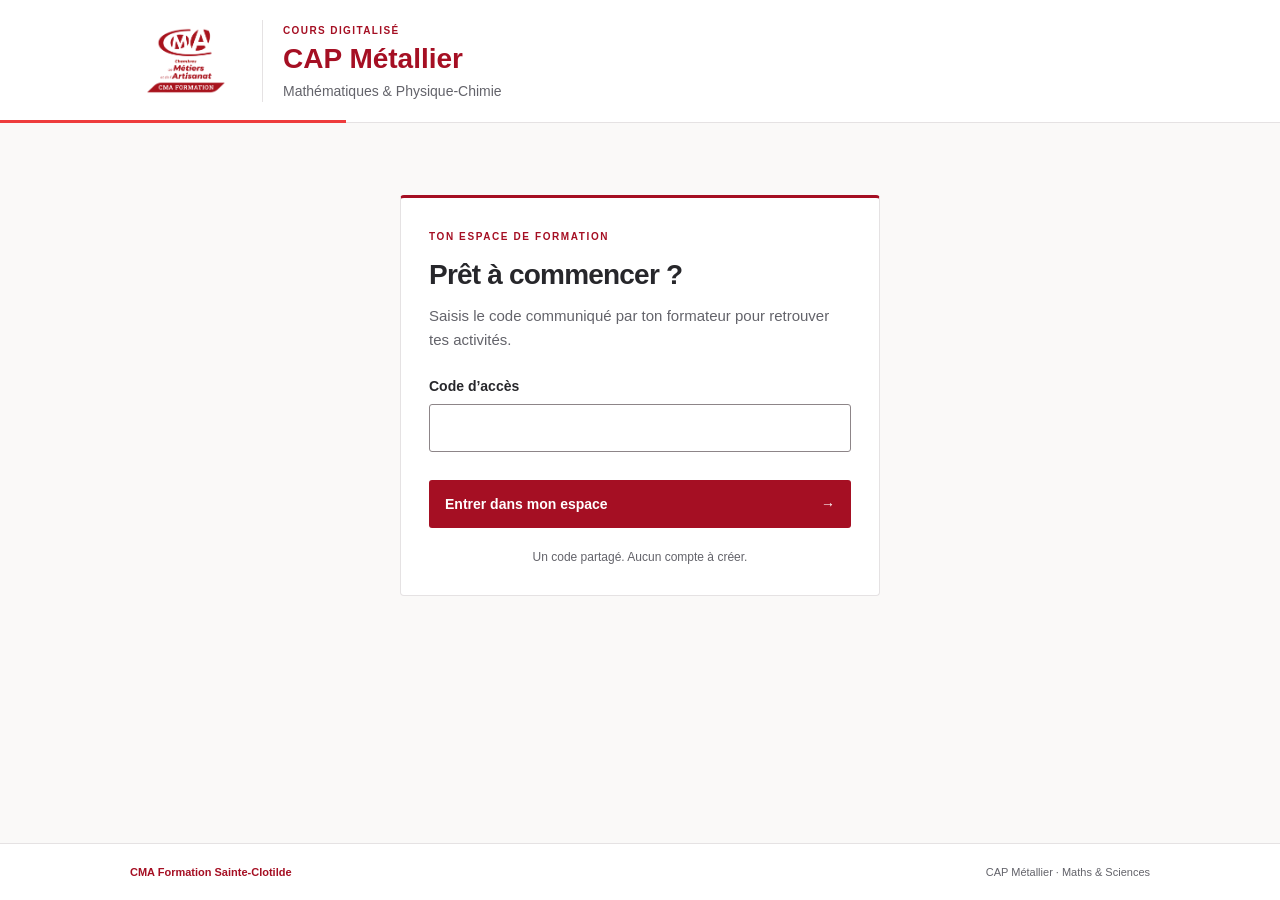
==== index.html @ 735e0011 "Créer le portail CAP Métallier et son catalogue évolutif" ====
<!doctype html>
<html lang="fr">
<head>
  <meta charset="utf-8">
  <meta name="viewport" content="width=device-width, initial-scale=1">
  <meta name="theme-color" content="#A50F23">
  <meta name="description" content="L’espace pédagogique CAP Métallier : activités de Mathématiques et de Physique-Chimie, CMA Formation Sainte-Clotilde.">
  <title>CAP Métallier · Mathématiques & Physique-Chimie</title>
  <link rel="stylesheet" href="./assets/styles.css">
  <script src="./applications.js" defer></script>
  <script src="./assets/catalogue.js" defer></script>
  <script src="./portail.js" defer></script>
</head>
<body>
  <a class="skip-link" href="#contenu">Aller au contenu</a>
  <header class="site-header">
    <div class="header-inner">
      <img class="logo" src="./assets/logo.png" alt="CMA Formation" width="120" height="90">
      <div class="identity"><span class="badge">COURS DIGITALISÉ</span><h1>CAP Métallier</h1><p>Mathématiques &amp; Physique-Chimie</p></div>
    </div>
  </header>
  <main id="contenu">
    <section id="acces" class="access-panel" aria-labelledby="access-title">
      <span class="eyebrow">TON ESPACE DE FORMATION</span>
      <h2 id="access-title">Prêt à commencer ?</h2>
      <p id="access-help">Saisis le code communiqué par ton formateur pour retrouver tes activités.</p>
      <form id="access-form">
        <label for="access-code">Code d’accès</label>
        <input id="access-code" type="password" required autocomplete="off" autocapitalize="none" spellcheck="false" aria-describedby="access-help access-error">
        <p id="access-error" role="alert"></p>
        <button class="primary" type="submit">Entrer dans mon espace <span aria-hidden="true">→</span></button>
      </form>
      <p class="access-note">Un code partagé. Aucun compte à créer.</p>
    </section>
    <noscript><p class="notice">Active JavaScript pour saisir le code et afficher les activités.</p></noscript>
    <div id="portail" hidden>
      <section id="matieres" aria-labelledby="welcome-title">
        <div class="intro"><span class="eyebrow">APPRENDRE · COMPRENDRE · PRATIQUER</span><h2 id="welcome-title" tabindex="-1">Bienvenue dans ton espace</h2><p>Choisis une matière pour retrouver tes activités.</p></div>
        <div class="subjects">
          <button class="subject maths" data-discipline="M"><span class="subject-top"><span class="subject-icon" aria-hidden="true">∠</span><span class="subject-number" aria-hidden="true">01</span></span><span class="subject-title">MATHÉMATIQUES</span><span class="subject-description">Des outils pour mesurer, calculer et raisonner.</span><span class="subject-action">Accéder aux activités <span aria-hidden="true">→</span></span></button>
          <button class="subject sciences" data-discipline="P"><span class="subject-top"><span class="subject-icon" aria-hidden="true">↗</span><span class="subject-number" aria-hidden="true">02</span></span><span class="subject-title">PHYSIQUE-CHIMIE</span><span class="subject-description">Observer, expérimenter et comprendre les phénomènes.</span><span class="subject-action">Accéder aux activités <span aria-hidden="true">→</span></span></button>
        </div>
        <p class="tip">À ton rythme, une activité après l’autre.</p>
      </section>
      <section id="discipline" hidden aria-labelledby="discipline-title">
        <button id="retour" class="back">← Retour aux matières</button>
        <div class="intro"><span class="eyebrow">MES ACTIVITÉS</span><h2 id="discipline-title" tabindex="-1"></h2><p id="discipline-description"></p></div>
        <div id="catalogue" class="cards"></div>
      </section>
    </div>
  </main>
  <footer><strong>CMA Formation Sainte-Clotilde</strong><span>CAP Métallier · Maths &amp; Sciences</span></footer>
</body>
</html>
---- assets/styles.css ----
:root{--bordeaux:#A50F23;--corail:#EE3C3D;--ink:#27272b;--muted:#63636a;--line:#e5e2e3;--paper:#faf9f8}*{box-sizing:border-box}[hidden]{display:none!important}body{margin:0;font-family:Arial,Helvetica,sans-serif;color:var(--ink);background:var(--paper);min-height:100vh;display:flex;flex-direction:column}button,input{font:inherit}button,a,input{-webkit-tap-highlight-color:transparent}button{cursor:pointer}a{color:var(--bordeaux)}:focus-visible{outline:3px solid var(--bordeaux);outline-offset:5px}h2:focus{outline:none}.skip-link{position:absolute;top:-80px;left:12px;padding:12px;background:white;z-index:2}.skip-link:focus{top:12px}.site-header{background:white;border-bottom:1px solid var(--line);position:relative}.site-header:after{content:"";position:absolute;bottom:-1px;left:0;width:27%;height:3px;background:var(--corail)}.header-inner{max-width:1060px;margin:auto;padding:18px 20px;display:flex;align-items:center;gap:20px}.logo{width:94px;height:auto;max-height:82px;object-fit:contain;flex-shrink:0}.identity{border-left:1px solid var(--line);padding-left:20px;min-width:0}.badge{font-size:9px;letter-spacing:1.4px;font-weight:700;color:var(--bordeaux)}h1{font-size:24px;line-height:1.15;margin:5px 0;color:var(--bordeaux)}.identity p{font-size:12px;line-height:1.5;margin:0;color:var(--muted)}main{width:100%;max-width:1060px;padding:40px 20px 56px;margin:0 auto;flex:1}.eyebrow{color:var(--bordeaux);font-size:10px;letter-spacing:1.6px;font-weight:700;line-height:1.8}h2{font-size:clamp(26px,4vw,36px);line-height:1.2;letter-spacing:-.8px;margin:12px 0}p{line-height:1.6}.intro>p,.access-panel>p{color:var(--muted);margin:0}.intro{margin-bottom:28px}.subjects,.cards{display:grid;grid-template-columns:minmax(0,1fr);gap:18px}.subject{text-align:left;background:white;border:1px solid var(--line);border-top:3px solid var(--bordeaux);border-radius:4px;padding:24px;display:flex;flex-direction:column;color:var(--ink);transition:box-shadow .18s,transform .18s}.subject.sciences{border-top-color:var(--corail)}.subject:hover{transform:translateY(-3px);box-shadow:0 10px 30px #30131d0c}.subject-top{display:flex;align-items:center;justify-content:space-between;margin-bottom:25px}.subject-icon{display:grid;place-items:center;width:48px;height:48px;background:#fbf0f1;color:var(--bordeaux);font-size:32px}.subject-number{font-size:12px;color:#797279;font-weight:700;letter-spacing:2px}.subject-title{font-size:20px;font-weight:700;letter-spacing:.2px}.subject-description{font-size:14px;line-height:1.6;color:var(--muted);margin:12px 0 25px;flex:1}.subject-action{border-top:1px solid var(--line);padding-top:18px;font-size:14px;font-weight:700;color:var(--bordeaux);display:flex;align-items:center;justify-content:space-between}.tip{font-size:13px;color:var(--muted);margin:24px 0 0}.access-panel{max-width:480px;margin:12px auto;background:white;border:1px solid var(--line);border-top:3px solid var(--bordeaux);padding:28px;border-radius:4px}.access-panel h2{font-size:28px}.access-panel>p{font-size:15px}form{margin-top:26px}label{display:block;font-size:14px;font-weight:700;margin-bottom:10px}input{width:100%;min-width:0;padding:14px;border:1px solid #8d8588;border-radius:3px}input[aria-invalid=true]{border-color:var(--bordeaux)}#access-error{color:var(--bordeaux);font-size:14px;margin:10px 0;min-height:8px}.primary{display:flex;justify-content:space-between;gap:12px;align-items:center;width:100%;border:0;border-radius:3px;background:var(--bordeaux);color:white;padding:16px;font-size:14px;font-weight:700;min-height:48px}.primary:hover{background:#880c1c}.access-panel .access-note{font-size:12px;margin-top:20px;text-align:center}.back{background:transparent;border:1px solid var(--line);border-radius:3px;padding:12px 16px;min-height:46px;color:var(--bordeaux);font-size:14px;font-weight:700;margin-bottom:26px}.back:hover{background:white}.empty{grid-column:1/-1;border:1px dashed #cfc6c8;background:white;padding:32px 24px;border-radius:4px}.empty h3{font-size:20px;margin:0 0 10px}.empty p{margin:0;color:var(--muted);font-size:15px}.card{background:white;border:1px solid var(--line);border-top:3px solid var(--corail);padding:24px;display:flex;flex-direction:column;border-radius:4px;overflow-wrap:anywhere}.metadata{font-size:12px;font-weight:700;color:var(--bordeaux);line-height:1.6}.card h3{font-size:21px;line-height:1.3;margin:15px 0 8px}.card p{font-size:14px;color:var(--muted);margin:0 0 24px;flex:1}.card a{font-weight:700;font-size:14px;padding:14px 0;text-decoration:none;border-top:1px solid var(--line);min-height:48px}.card a:hover{text-decoration:underline}footer{padding:22px 20px;border-top:1px solid var(--line);color:var(--muted);display:flex;flex-wrap:wrap;justify-content:space-between;gap:10px;font-size:11px;background:white}footer strong{color:var(--bordeaux)}@media(min-width:700px){.subjects,.cards{grid-template-columns:repeat(2,minmax(0,1fr))}main{padding-top:60px}.subject{padding:30px;min-height:285px}.header-inner{padding-top:20px;padding-bottom:20px}.logo{width:112px}h1{font-size:28px}.identity p{font-size:14px}.badge{font-size:10px}footer{padding-left:max(20px,calc((100vw - 1020px)/2));padding-right:max(20px,calc((100vw - 1020px)/2))}}@media(max-width:359px){.header-inner{gap:12px;padding:16px}.logo{width:72px}.identity{padding-left:12px}h1{font-size:22px}.identity p{font-size:11px}main{padding-left:16px;padding-right:16px}.access-panel{padding:22px}.subject-title{font-size:18px}}@media(prefers-reduced-motion:reduce){*{transition:none!important}}
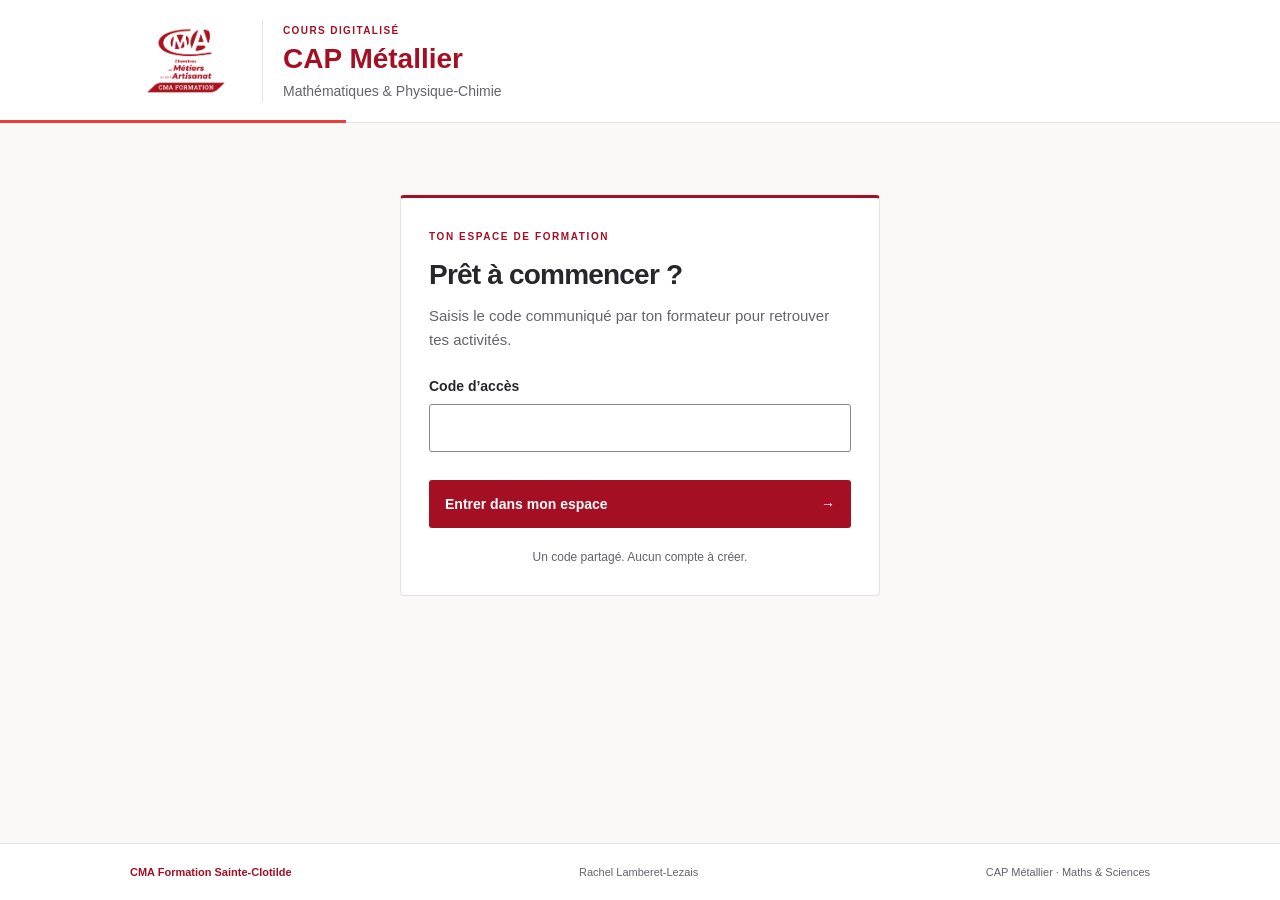
==== commit ab704a4f: "Ajouter Rachel Lamberet-Lezais au pied de page" ====
--- a/index.html
+++ b/index.html
@@ -49,6 +49,10 @@
       </section>
     </div>
   </main>
-  <footer><strong>CMA Formation Sainte-Clotilde</strong><span>CAP Métallier · Maths &amp; Sciences</span></footer>
+  <footer>
+    <strong>CMA Formation Sainte-Clotilde</strong>
+    <span>Rachel Lamberet-Lezais</span>
+    <span>CAP Métallier · Maths &amp; Sciences</span>
+  </footer>
 </body>
 </html>
